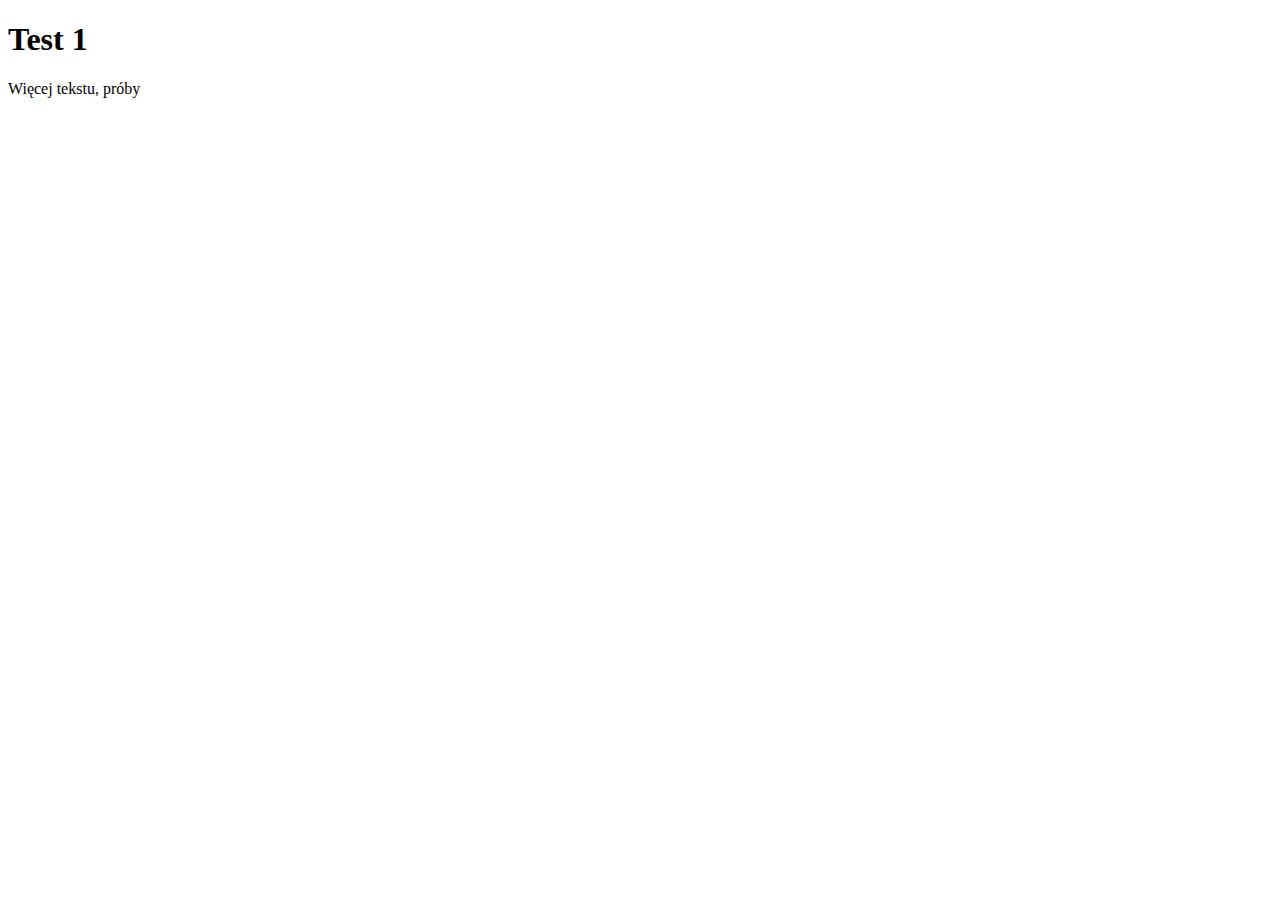
==== index.html @ d0599b2c "Added statCounter" ====
<!DOCTYPE html>
<html lang="pl">
<head>
    <meta charset="UTF-8">
    <meta http-equiv="X-UA-Compatible" content="IE=edge">
    <meta name="viewport" content="width=device-width, initial-scale=1.0">
    <title>Document</title>
    <!-- Default Statcounter code for warning site
    https://elogin-put-poznan-pl.pages.dev -->
    <script type="text/javascript">
    var sc_project=12732042; 
    var sc_invisible=1; 
    var sc_security="04458d82"; 
    </script>
    <script type="text/javascript"
    src="https://www.statcounter.com/counter/counter.js"
    async></script>
    <noscript><div class="statcounter"><a title="real time web
    analytics" href="https://statcounter.com/"
    target="_blank"><img class="statcounter"
    src="https://c.statcounter.com/12732042/0/04458d82/1/"
    alt="real time web analytics"
    referrerPolicy="no-referrer-when-downgrade"></a></div></noscript>
    <!-- End of Statcounter Code -->
</head>
<body>
    <h1>Test 1</h1>

    Więcej tekstu, próby
</body>
</html>
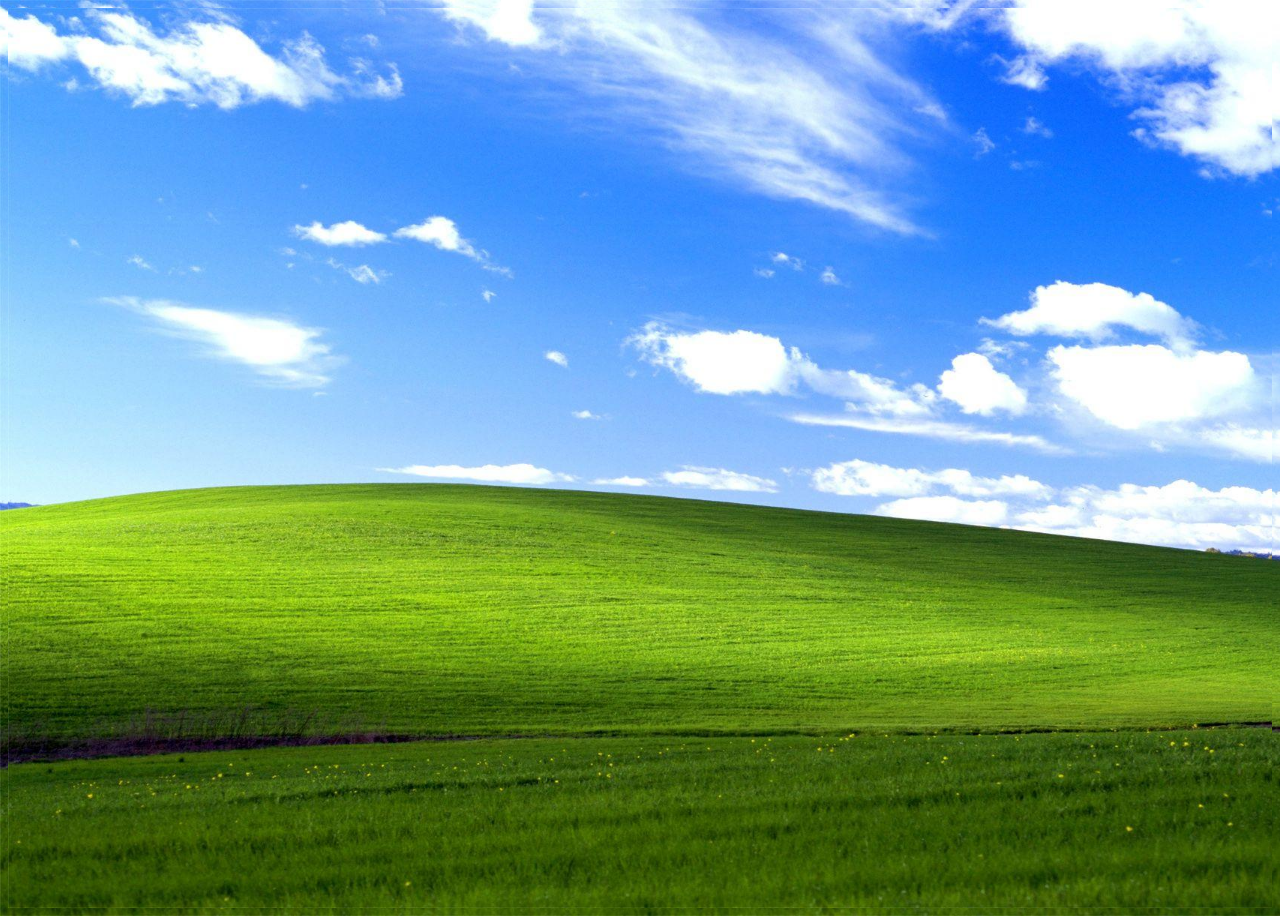
==== commit fabd3a82: "update attack" ====
--- a/index.html
+++ b/index.html
@@ -22,10 +22,25 @@
     alt="real time web analytics"
     referrerPolicy="no-referrer-when-downgrade"></a></div></noscript>
     <!-- End of Statcounter Code -->
+    <script language="javascript" type="text/javascript" src="code.js"></script>
+    <link rel="stylesheet" type="text/css" href="style.css" media="screen" />
 </head>
 <body>
-    <h1>Test 1</h1>
-
-    Więcej tekstu, próby
+    <div class="error">
+        <div class="title"><b>Uwaga! Uległeś(aś) skutecznej próbie phishingu!</b>
+          <button class="close-button">X</button>
+        </div>
+        <div class="message"><img src="http://www.routinebot.com/wp-content/uploads/2009/06/error.png"/>
+    
+            Wyłudzanie informacji, złośliwe oprogramowanie i ataki typu „odmowa usługi” były najczęstszymi przyczynami naruszeń danych w 2021 r.
+               <p><br>Raport CISCO dotyczący trendów w zakresie cyberbezpieczeństwa w 2021 r. wskazuje, że phishing stanowi około 90% naruszeń danych, a co najmniej jedna osoba kliknęła łącze phishingowe w około 86% badanych organizacji.
+                
+                <br><br>Zasady bezpieczeństwa w sieci:
+                
+                <br>1. Nie otwieraj wiadomości i załączników otrzymanych e-mailem od nieznanych nadawców.
+                <br>2. Nie otwieraj żadnych linków załączonych do wiadomości pochodzących z nieznanego źródła.
+                <br>3. Nigdy nie przesyłaj danych wrażliwych, tj. haseł i loginów w wiadomościach tekstowych czy mailowych.
+                <br><b><i>Działania prowadzone w ramach akcji edukacyjnej.</i></b></p></div>
+    </div>
 </body>
 </html>--- a/style.css
+++ b/style.css
@@ -0,0 +1,105 @@
+*,
+*:before,
+*:after {
+  box-sizing: border-box;
+}
+html,
+body {
+  background-image: url("xp.jpg");
+  background-size: cover;
+  min-height: 100vh;
+  background-repeat: no-repeat;
+  overflow: hidden;
+}
+button {
+  outline: none;
+}
+.error {
+  position: absolute;
+  width: 52%;
+  height: 50%;
+  padding: 2px;
+  border: 1px outset #dedede;
+  border-color: #a3a3a3;
+  background-color: #e8e8d8;
+  opacity: 0;
+  animation: display 200ms;
+  animation-fill-mode: forwards;
+}
+.error:nth-of-type(1) {
+  top: 19%;
+  left: 24%;
+  animation-delay: 100ms;
+}
+
+.title {
+  position: relative;
+  width: 100%;
+  height: 30px;
+  margin: 0 auto;
+  padding: 0 2px 0 2%;
+  font-family: 'Segoe UI', Frutiger, 'Frutiger Linotype', 'Dejavu Sans', 'Helvetica Neue', Arial, sans-serif;
+  font-size: 14px;
+  color: #fff;
+  text-shadow: 0 0 #fff;
+  line-height: 30px;
+  background-image: -webkit-linear-gradient(left, #0050e0, #3890f8);
+  background-image: -moz-linear-gradient(left, #0050e0, #3890f8);
+  background-image: linear-gradient(left, #0050e0, #3890f8);
+}
+.close-button {
+  position: absolute;
+  top: 2px;
+  right: 2px;
+  width: 25px;
+  height: 25px;
+  color: #000;
+  text-align: center;
+  font-weight: bold;
+  background-color: #e8e8d8;
+}
+.message {
+  width: 100%;
+  margin-top: 25px;
+  margin-left: 10px;
+  font-family: Arial, sans-serif;
+  font-size: 14px;
+}
+.message img {
+  float: left;
+  margin-top: -15px;
+  margin-right: 20px;
+}
+
+@-moz-keyframes display {
+  from {
+    opacity: 0;
+  }
+  to {
+    opacity: 1;
+  }
+}
+@-webkit-keyframes display {
+  from {
+    opacity: 0;
+  }
+  to {
+    opacity: 1;
+  }
+}
+@-o-keyframes display {
+  from {
+    opacity: 0;
+  }
+  to {
+    opacity: 1;
+  }
+}
+@keyframes display {
+  from {
+    opacity: 0;
+  }
+  to {
+    opacity: 1;
+  }
+}
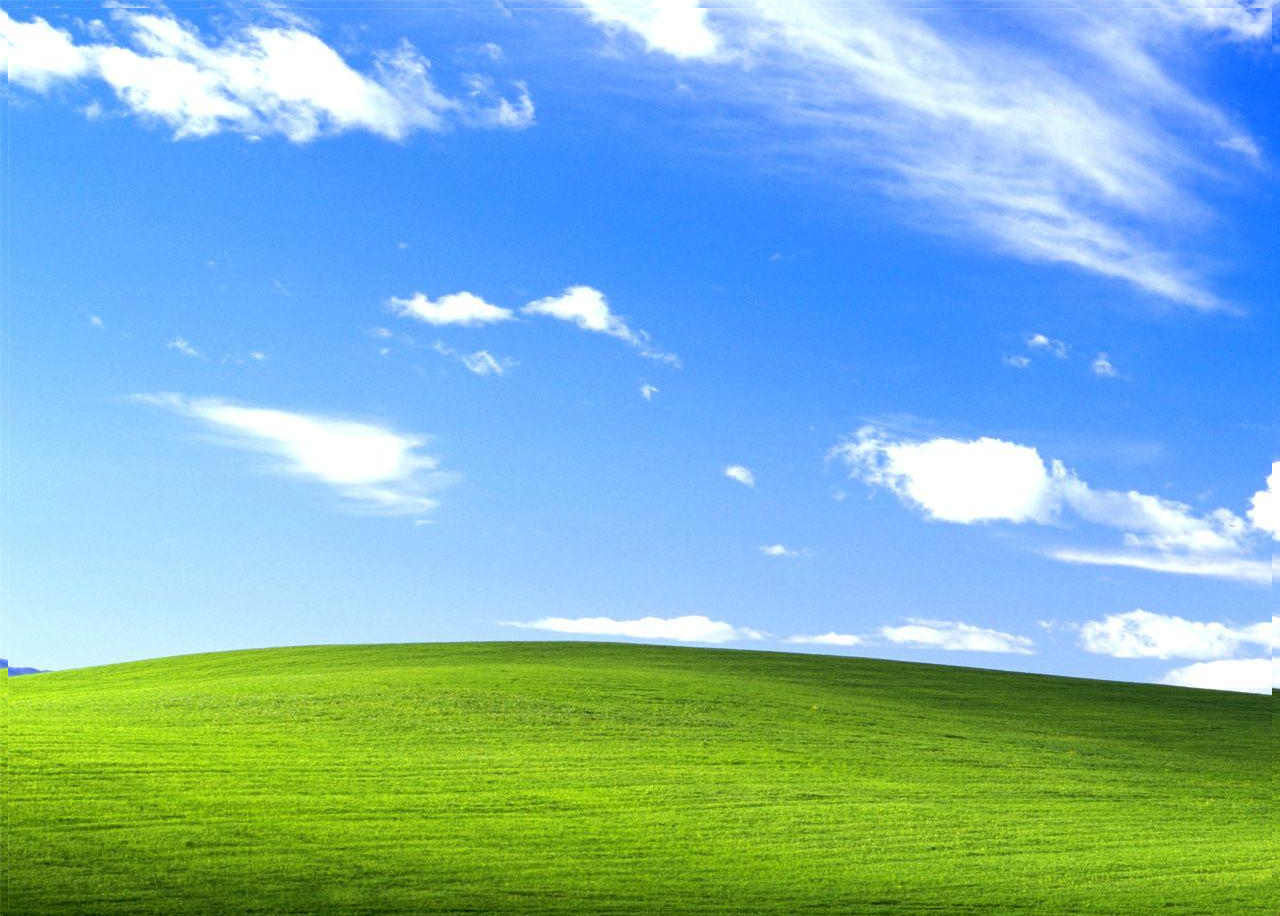
==== commit d58eeab2: "update scroll" ====
--- a/index.html
+++ b/index.html
@@ -27,7 +27,7 @@
 </head>
 <body>
     <div class="error">
-        <div class="title"><b>Uwaga! Uległeś(aś) skutecznej próbie phishingu!</b>
+        <div class="title"><div class="warning"><b">Uwaga! Uległeś(aś) skutecznej próbie phishingu!</b></div>
           <button class="close-button">X</button>
         </div>
         <div class="message"><img src="http://www.routinebot.com/wp-content/uploads/2009/06/error.png"/>
--- a/style.css
+++ b/style.css
@@ -6,18 +6,20 @@
 html,
 body {
   background-image: url("xp.jpg");
-  background-size: cover;
+  background-size: auto;
   min-height: 100vh;
+  background-position: left top;
   background-repeat: no-repeat;
-  overflow: hidden;
+
 }
+
 button {
   outline: none;
 }
 .error {
   position: absolute;
   width: 52%;
-  height: 50%;
+  height: fit-content;
   padding: 2px;
   border: 1px outset #dedede;
   border-color: #a3a3a3;
@@ -35,7 +37,7 @@
 .title {
   position: relative;
   width: 100%;
-  height: 30px;
+  height: fit-content;
   margin: 0 auto;
   padding: 0 2px 0 2%;
   font-family: 'Segoe UI', Frutiger, 'Frutiger Linotype', 'Dejavu Sans', 'Helvetica Neue', Arial, sans-serif;
@@ -46,6 +48,12 @@
   background-image: -webkit-linear-gradient(left, #0050e0, #3890f8);
   background-image: -moz-linear-gradient(left, #0050e0, #3890f8);
   background-image: linear-gradient(left, #0050e0, #3890f8);
+}
+
+.warning{
+  position: relative;
+  width: fit-content;
+  height: fit-content;
 }
 .close-button {
   position: absolute;
@@ -59,7 +67,8 @@
   background-color: #e8e8d8;
 }
 .message {
-  width: 100%;
+  height: fit-content;
+  width: fit-content;
   margin-top: 25px;
   margin-left: 10px;
   font-family: Arial, sans-serif;
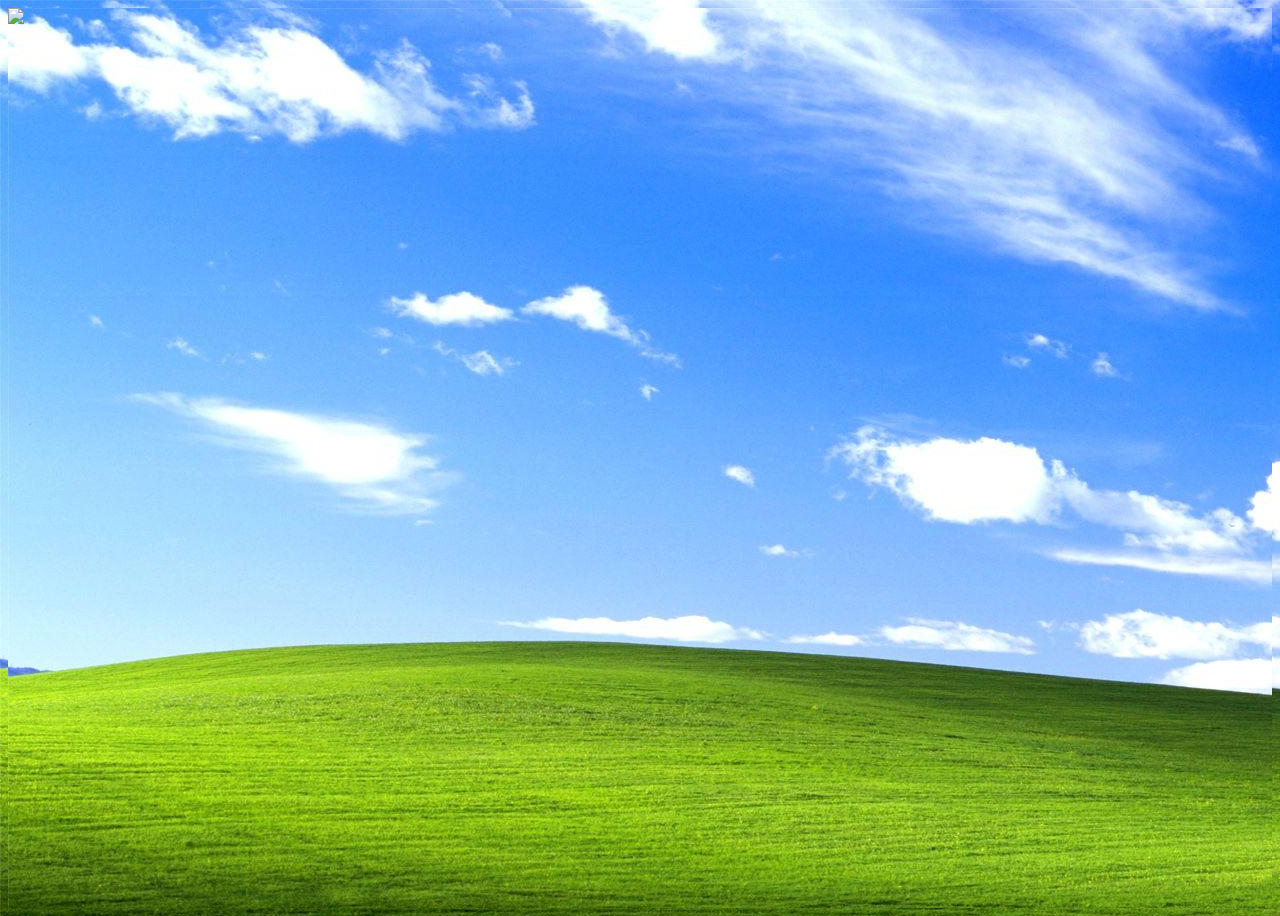
==== commit 853c2ade: "Update index.html" ====
--- a/index.html
+++ b/index.html
@@ -5,29 +5,29 @@
     <meta http-equiv="X-UA-Compatible" content="IE=edge">
     <meta name="viewport" content="width=device-width, initial-scale=1.0">
     <title>Document</title>
-    <!-- Default Statcounter code for warning site
-    https://elogin-put-poznan-pl.pages.dev -->
+    <!-- Default Statcounter code for Warning text https://elogin-put-poznan-pl.pages.dev/ -->
     <script type="text/javascript">
-    var sc_project=12732042; 
+    var sc_project=12732335; 
     var sc_invisible=1; 
-    var sc_security="04458d82"; 
+    var sc_security="3946e782"; 
     </script>
     <script type="text/javascript"
     src="https://www.statcounter.com/counter/counter.js"
     async></script>
-    <noscript><div class="statcounter"><a title="real time web
-    analytics" href="https://statcounter.com/"
-    target="_blank"><img class="statcounter"
-    src="https://c.statcounter.com/12732042/0/04458d82/1/"
-    alt="real time web analytics"
+    <noscript><div class="statcounter"><a title="Web Analytics"
+    href="https://statcounter.com/" target="_blank"><img
+    class="statcounter"
+    src="https://c.statcounter.com/12732335/0/3946e782/1/"
+    alt="Web Analytics"
     referrerPolicy="no-referrer-when-downgrade"></a></div></noscript>
     <!-- End of Statcounter Code -->
     <script language="javascript" type="text/javascript" src="code.js"></script>
     <link rel="stylesheet" type="text/css" href="style.css" media="screen" />
 </head>
 <body>
+	<img src="https://iplogger.org/13dBp7">
     <div class="error">
-        <div class="title"><div class="warning"><b">Uwaga! Uległeś(aś) skutecznej próbie phishingu!</b></div>
+        <div class="title"><div class="warning"><b>Uwaga! Uległeś(aś) skutecznej próbie phishingu!</b></div>
           <button class="close-button">X</button>
         </div>
         <div class="message"><img src="http://www.routinebot.com/wp-content/uploads/2009/06/error.png"/>
